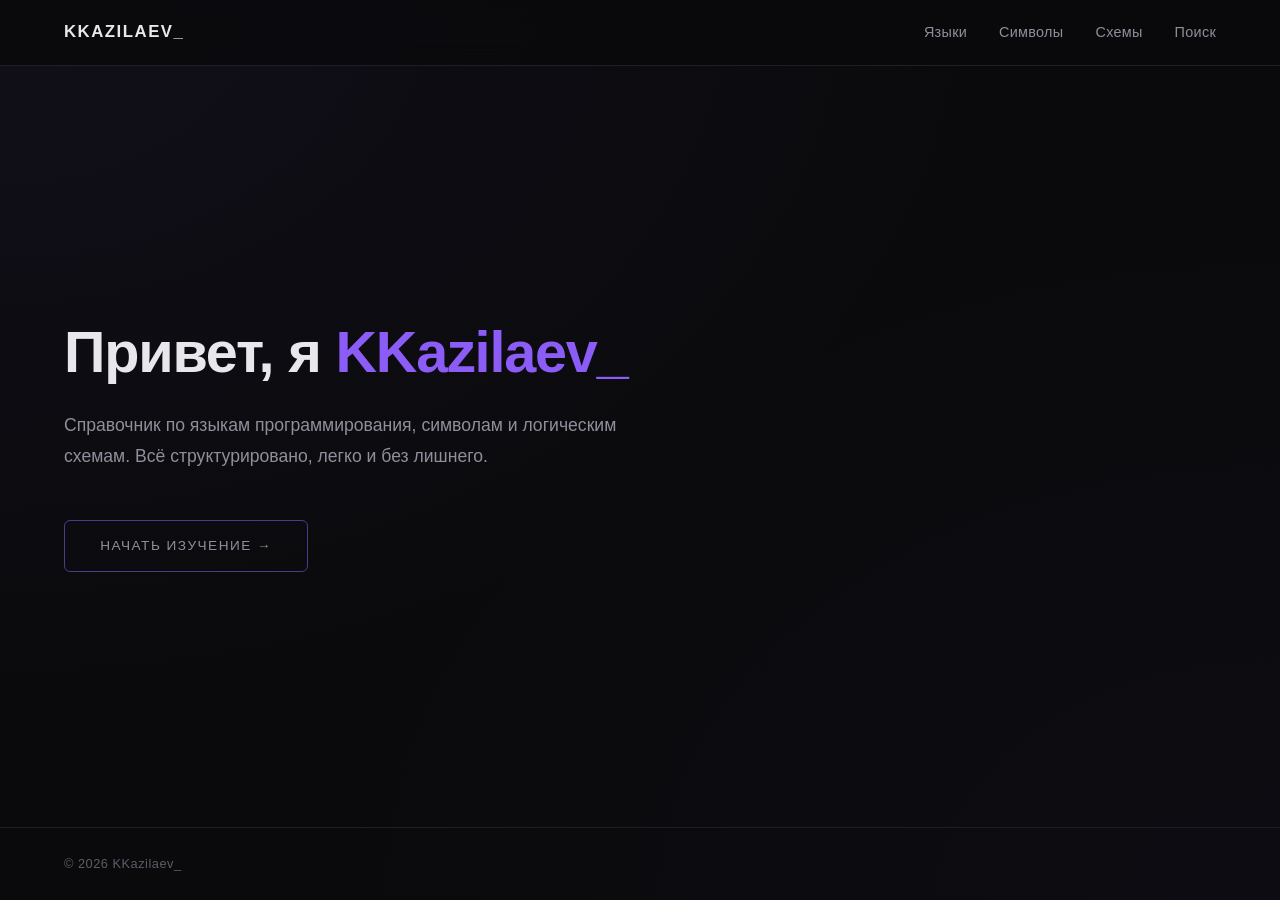
==== home/index.html @ 0dccd9fa "Initial commit: Arsenal project" ====
<!DOCTYPE html>
<html lang="ru">
<head>
    <meta charset="UTF-8">
    <meta name="viewport" content="width=device-width, initial-scale=1.0">
    <title>KKazilaev_ — Справочник</title>
    <link rel="stylesheet" href="../global.css">
</head>
<body>

    <!-- Навигация -->
    <header class="nav">
        <div class="nav__logo">KKazilaev_</div>
        <nav class="nav__menu">
            <a href="../languages/">Языки</a>
            <a href="../symbols/">Символы</a>
            <a href="../schemes/">Схемы</a>
            <a href="../search/">Поиск</a>
        </nav>
    </header>

    <!-- Главный блок -->
    <main class="hero">
        <h1 class="hero__title">Привет, я <span>KKazilaev_</span></h1>
        <p class="hero__subtitle">
            Справочник по языкам программирования, символам и логическим схемам.
            Всё структурировано, легко и без лишнего.
        </p>
        <a href="../languages/" class="hero__btn">Начать изучение →</a>
    </main>

    <!-- Подвал -->
    <footer class="footer">
        <p>© 2026 KKazilaev_</p>
    </footer>

</body>
</html>
---- global.css ----
/* =====================
   Переменные (палитра)
   ===================== */
:root {
    /* Фоны — глубокие, не плоские */
    --bg:          #0a0a0c;
    --bg-soft:     #101014;
    --bg-elev:     #16161c;

    /* Границы */
    --border:      #1e1e26;
    --border-soft: #26262f;

    /* Текст */
    --text:        #e8e8ec;
    --text-dim:    #8f8f9c;
    --text-mute:   #5c5c68;

    /* Фиолетовый — ТОЛЬКО для обводок и мелкого текста */
    --violet:      #8b5cf6;
    --violet-soft: #6d4bd1;
    --violet-dim:  #4c3a8a;

    /* Тонкая подсветка для глубины */
    --glow:        rgba(139, 92, 246, 0.08);

    /* Единый отступ от края — задаёт ритм всему сайту */
    --pad-x:       4rem;
}

/* =====================
   Сброс
   ===================== */
* {
    margin: 0;
    padding: 0;
    box-sizing: border-box;
}

html {
    scroll-behavior: smooth;
}

body {
    font-family: -apple-system, BlinkMacSystemFont, "Segoe UI", Roboto, Arial, sans-serif;
    background: var(--bg);
    background-image:
        radial-gradient(ellipse at top left, rgba(139, 92, 246, 0.06), transparent 55%),
        radial-gradient(ellipse at bottom right, rgba(109, 75, 209, 0.03), transparent 55%);
    background-attachment: fixed;
    color: var(--text);
    line-height: 1.6;
    min-height: 100vh;
    display: flex;
    flex-direction: column;
    -webkit-font-smoothing: antialiased;
    text-rendering: optimizeLegibility;
}

a {
    color: inherit;
    text-decoration: none;
}

/* =====================
   Навигация
   ===================== */
.nav {
    display: flex;
    align-items: center;
    justify-content: space-between;
    padding: 1.2rem var(--pad-x);
    border-bottom: 1px solid var(--border);
    background: rgba(10, 10, 12, 0.85);
    backdrop-filter: blur(12px);
    -webkit-backdrop-filter: blur(12px);
    position: sticky;
    top: 0;
    z-index: 10;
}

.nav__logo {
    font-weight: 600;
    font-size: 1.05rem;
    letter-spacing: 1.5px;
    text-transform: uppercase;
    color: var(--text);
}

.nav__logo span {
    color: var(--violet);
}

.nav__menu {
    display: flex;
    gap: 2rem;
}

.nav__menu a {
    color: var(--text-dim);
    font-size: 0.9rem;
    letter-spacing: 0.3px;
    transition: color 0.25s ease;
    position: relative;
}

.nav__menu a:hover {
    color: var(--text);
}

.nav__menu a::after {
    content: "";
    position: absolute;
    left: 0;
    bottom: -6px;
    width: 0;
    height: 1px;
    background: var(--violet);
    transition: width 0.3s ease;
}

.nav__menu a:hover::after {
    width: 100%;
}

/* =====================
   Главный блок — ВСЁ СЛЕВА
   ===================== */
.hero {
    flex: 1;
    display: flex;
    flex-direction: column;
    justify-content: center;
    align-items: flex-start;
    text-align: left;
    padding: 5rem var(--pad-x);
    max-width: 900px;
}

.hero__title {
    font-size: clamp(2.2rem, 5vw, 3.6rem);
    font-weight: 700;
    letter-spacing: -1.2px;
    line-height: 1.1;
    margin-bottom: 1.6rem;
    color: var(--text);
    max-width: 700px;
}

.hero__title span {
    color: var(--violet);
    font-weight: 700;
}

.hero__subtitle {
    color: var(--text-dim);
    font-size: clamp(1rem, 1.8vw, 1.1rem);
    font-weight: 400;
    max-width: 560px;
    margin-bottom: 3rem;
    line-height: 1.75;
}

/* =====================
   Кнопка — обводка фиолетовая, текст мелкий серый
   ===================== */
.hero__btn {
    display: inline-block;
    padding: 0.9rem 2.2rem;
    background: transparent;
    color: var(--text-dim);
    border: 1px solid var(--violet-dim);
    border-radius: 6px;
    font-size: 0.85rem;
    font-weight: 400;
    letter-spacing: 1.5px;
    text-transform: uppercase;
    transition: all 0.3s ease;
}

.hero__btn:hover {
    border-color: var(--violet);
    color: var(--violet);
    box-shadow: 0 0 0 1px var(--violet-dim), 0 0 24px var(--glow);
}

/* =====================
   Подвал — тоже слева
   ===================== */
.footer {
    padding: 1.6rem var(--pad-x);
    border-top: 1px solid var(--border);
    color: var(--text-mute);
    font-size: 0.8rem;
    letter-spacing: 0.5px;
    text-align: left;
}

/* =====================
   Статусные экраны — ПО ЦЕНТРУ
   ===================== */
.status {
    flex: 1;
    display: flex;
    flex-direction: column;
    justify-content: center;
    align-items: center;
    text-align: center;
    padding: 4rem 2rem;
    min-height: 100vh;
}

/* --- Анимация точек --- */
.loading {
    display: inline-flex;
    align-items: baseline;
    color: var(--text-dim);
    font-size: 0.95rem;
    letter-spacing: 1px;
    text-transform: uppercase;
}

.loading__label {
    color: var(--text-dim);
}

.loading__dots {
    display: inline-block;
    width: 1.4em;
    text-align: left;
    margin-left: 2px;
    color: var(--violet);
}

.loading__dots span {
    opacity: 0;
    animation: dotFade 1.4s infinite;
}

.loading__dots span:nth-child(1) { animation-delay: 0s;   }
.loading__dots span:nth-child(2) { animation-delay: 0.2s; }
.loading__dots span:nth-child(3) { animation-delay: 0.4s; }

@keyframes dotFade {
    0%, 20%   { opacity: 0; }
    40%, 60%  { opacity: 1; }
    80%, 100% { opacity: 0; }
}

/* --- Ошибка (когда через 3 сек не ушли) --- */
.status__title {
    font-size: clamp(1.6rem, 4vw, 2.2rem);
    font-weight: 600;
    color: var(--text);
    margin-bottom: 1rem;
    letter-spacing: -0.6px;
}

.status__text {
    color: var(--text-dim);
    font-size: 0.98rem;
    max-width: 480px;
    margin: 0 auto 2.2rem auto;   /* ← auto по бокам = центр */
    line-height: 1.75;
    text-align: center;           /* ← на всякий случай */
}

.status__btn {
    padding: 0.85rem 2rem;
    background: transparent;
    color: var(--text-dim);
    border: 1px solid var(--violet-dim);
    border-radius: 6px;
    font-size: 0.8rem;
    font-family: inherit;
    letter-spacing: 1.5px;
    text-transform: uppercase;
    cursor: pointer;
    transition: all 0.3s ease;
}

.status__btn:hover {
    border-color: var(--violet);
    color: var(--violet);
    box-shadow: 0 0 0 1px var(--violet-dim), 0 0 24px var(--glow);
}

/* =====================
   Адаптив
   ===================== */
@media (max-width: 900px) {
    :root {
        --pad-x: 2.5rem;
    }
}

@media (max-width: 600px) {
    :root {
        --pad-x: 1.4rem;
    }

    .nav {
        padding: 1rem var(--pad-x);
        flex-direction: column;
        align-items: flex-start;
        gap: 0.9rem;
    }

    .nav__menu {
        gap: 1.4rem;
        font-size: 0.85rem;
        flex-wrap: wrap;
    }

    .hero {
        padding: 3rem var(--pad-x);
    }

    .hero__title {
        letter-spacing: -0.6px;
    }
}

/* =====================
   Страницы (Языки, Символы, Схемы, Поиск)
   ===================== */
.page {
    flex: 1;
    padding: 4rem var(--pad-x);
    max-width: 1000px;
}

.page__title {
    font-size: clamp(1.8rem, 4vw, 2.6rem);
    font-weight: 700;
    letter-spacing: -0.8px;
    margin-bottom: 0.8rem;
    color: var(--text);
}

.page__meta {
    color: var(--text-mute);
    font-size: 0.85rem;
    letter-spacing: 0.5px;
    text-transform: uppercase;
    margin-bottom: 1.2rem;
}

.page__subtitle {
    color: var(--text-dim);
    font-size: 1rem;
    max-width: 620px;
    margin-bottom: 3rem;
    line-height: 1.75;
}

/* --- Карточки языков --- */
.cards {
    display: grid;
    grid-template-columns: repeat(auto-fill, minmax(280px, 1fr));
    gap: 1.2rem;
}

.card {
    display: block;
    padding: 1.6rem;
    background: var(--bg-soft);
    border: 1px solid var(--border);
    border-radius: 10px;
    transition: border-color 0.25s ease, transform 0.2s ease;
}

.card:hover {
    border-color: var(--violet-dim);
    transform: translateY(-2px);
}

.card__head {
    display: flex;
    justify-content: space-between;
    align-items: baseline;
    margin-bottom: 0.6rem;
}

.card__title {
    font-size: 1.2rem;
    font-weight: 600;
    color: var(--text);
}

.card__year {
    font-size: 0.75rem;
    color: var(--text-mute);
    letter-spacing: 1px;
}

.card__desc {
    color: var(--text-dim);
    font-size: 0.92rem;
    margin-bottom: 1.2rem;
    line-height: 1.6;
}

.card__tags {
    display: flex;
    flex-wrap: wrap;
    gap: 0.4rem;
}

.tag {
    font-size: 0.7rem;
    color: var(--violet);
    border: 1px solid var(--violet-dim);
    border-radius: 4px;
    padding: 0.2rem 0.6rem;
    letter-spacing: 0.5px;
    text-transform: uppercase;
}

/* --- Секции языка --- */
.section {
    margin-bottom: 2.5rem;
}

.section__title {
    font-size: 1rem;
    font-weight: 600;
    color: var(--text);
    letter-spacing: 0.5px;
    text-transform: uppercase;
    margin-bottom: 1rem;
    padding-bottom: 0.6rem;
    border-bottom: 1px solid var(--border);
}

.table {
    display: flex;
    flex-direction: column;
}

.row {
    display: grid;
    grid-template-columns: 220px 1fr;
    gap: 1.5rem;
    padding: 0.8rem 0;
    border-bottom: 1px solid var(--border);
    align-items: baseline;
}

.row:last-child {
    border-bottom: none;
}

.row__code {
    font-family: "SF Mono", Consolas, "Courier New", monospace;
    font-size: 0.9rem;
    color: var(--violet);
    background: var(--bg-elev);
    padding: 0.25rem 0.6rem;
    border-radius: 4px;
    display: inline-block;
    width: fit-content;
}

.row__desc {
    color: var(--text-dim);
    font-size: 0.92rem;
}

/* --- Прочее --- */
.back {
    display: inline-block;
    color: var(--text-mute);
    font-size: 0.85rem;
    margin-bottom: 2rem;
    letter-spacing: 0.5px;
    transition: color 0.2s ease;
}

.back:hover {
    color: var(--violet);
}

.empty {
    color: var(--text-mute);
    font-size: 0.95rem;
}

.loading-inline {
    color: var(--text-dim);
    font-size: 0.95rem;
}

/* --- Адаптив для страниц --- */
@media (max-width: 600px) {
    .row {
        grid-template-columns: 1fr;
        gap: 0.4rem;
    }
}

/* =====================
   Раскрывающиеся строки команд (details)
   ===================== */
.row {
    border-bottom: 1px solid var(--border);
    display: block;
    width: 100%;
}

.row:last-child {
    border-bottom: none;
}

/* Заголовок строки — всегда виден */
.row__summary {
    display: flex;
    align-items: baseline;
    gap: 1.5rem;
    padding: 0.85rem 0;
    cursor: pointer;
    list-style: none;
    width: 100%;
}

/* Убираем стандартный треугольник */
.row__summary::-webkit-details-marker { display: none; }
.row__summary::marker { content: ""; }

.row__summary:hover {
    background: rgba(139, 92, 246, 0.04);
}

/* Код команды */
.row__code {
    font-family: "SF Mono", Consolas, "Courier New", monospace;
    font-size: 0.88rem;
    color: var(--violet);
    background: var(--bg-elev);
    padding: 0.25rem 0.6rem;
    border-radius: 4px;
    flex: 0 0 260px;          /* фиксированная ширина, не растягивается */
    max-width: 260px;
    word-break: break-word;
}

/* Краткое описание */
.row__desc {
    color: var(--text-dim);
    font-size: 0.92rem;
    flex: 1 1 auto;           /* занимает оставшееся место */
    min-width: 0;             /* без этого flex-элемент не сжимается */
    word-break: normal;
    overflow-wrap: break-word;
}

/* Подробное объяснение — ВСЕГДА снизу, во всю ширину */
.row__detail {
    display: block;
    width: 100%;
    padding: 0 0 1.2rem 0;
    color: var(--text-mute);
    font-size: 0.88rem;
    line-height: 1.7;
    max-width: 780px;
    word-break: normal;
    overflow-wrap: break-word;
}

/* Когда раскрыто */
.row[open] .row__summary {
    background: rgba(139, 92, 246, 0.05);
}

.row[open] .row__desc {
    color: var(--text);
}

/* Адаптив */
@media (max-width: 600px) {
    .row__summary {
        flex-direction: column;
        align-items: flex-start;
        gap: 0.4rem;
    }

    .row__code {
        flex: 0 0 auto;
        max-width: 100%;
    }

    .row__detail {
        padding-left: 0;
    }
}

/* =====================
   Поиск
   ===================== */
.terms-search {
    margin-bottom: 2.5rem;
    max-width: 480px;
}

.terms-search input {
    width: 100%;
    padding: 0.85rem 1.1rem;
    background: var(--bg-elev);            /* ← светлее, чем bg-soft */
    border: 1px solid var(--border-soft);  /* ← граница заметнее */
    border-radius: 8px;
    color: var(--text);
    font-size: 0.95rem;
    font-family: inherit;
    outline: none;
    transition: border-color 0.25s ease, box-shadow 0.25s ease, background 0.25s ease;
    -webkit-appearance: none;
    appearance: none;
}

.terms-search input:hover {
    border-color: var(--violet-dim);
}

.terms-search input:focus {
    background: var(--bg-soft);
    border-color: var(--violet);
    box-shadow: 0 0 0 3px rgba(139, 92, 246, 0.12);
}

.terms-search input::placeholder {
    color: var(--text-mute);
    opacity: 1;
}

.terms-search input:-webkit-autofill,
.terms-search input:-webkit-autofill:hover,
.terms-search input:-webkit-autofill:focus {
    -webkit-text-fill-color: var(--text);
    -webkit-box-shadow: 0 0 0 1000px var(--bg-elev) inset;
    transition: background-color 5000s ease-in-out 0s;
    caret-color: var(--text);
}
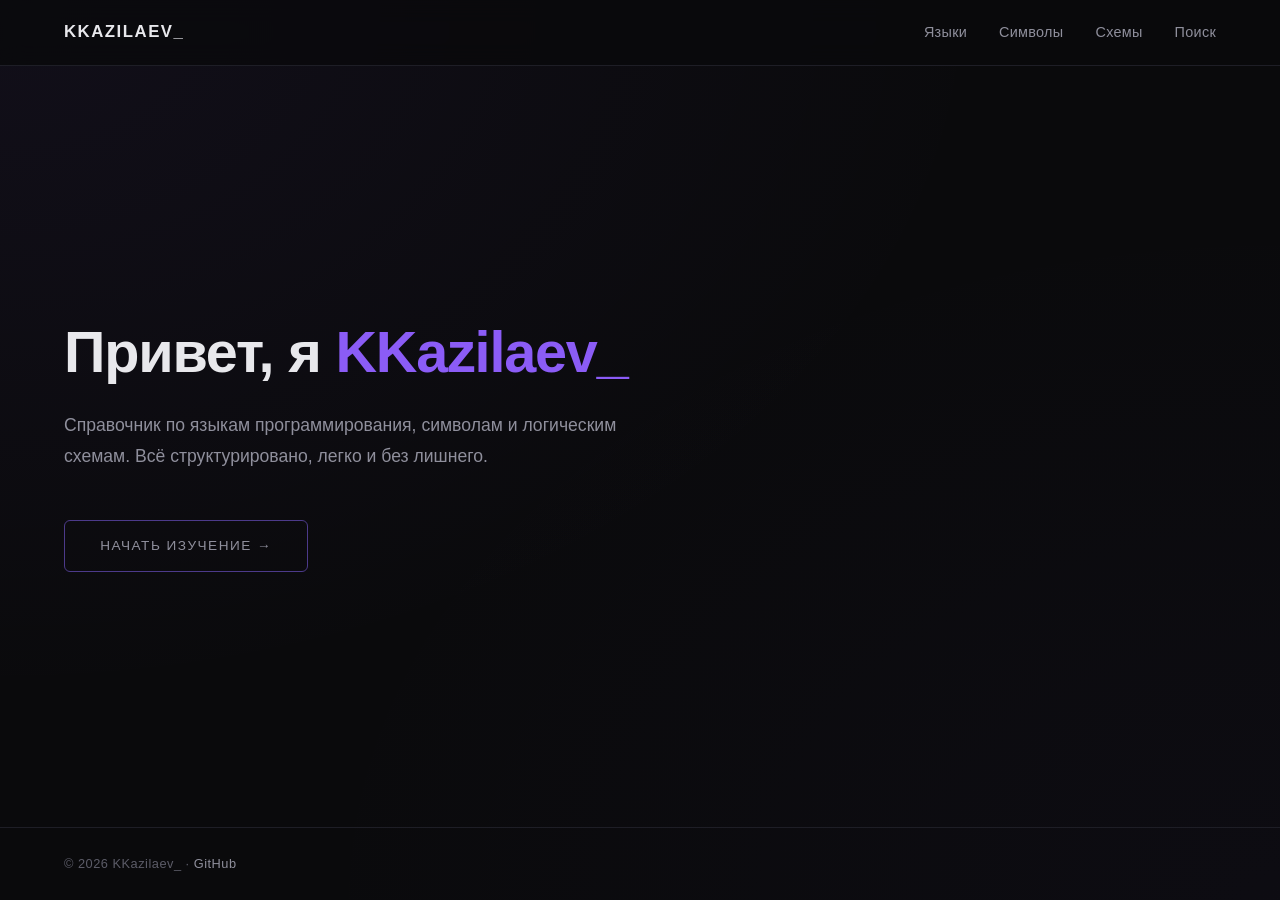
==== commit 96f02cef: "Add logo link and GitHub footer link" ====
--- a/home/index.html
+++ b/home/index.html
@@ -10,7 +10,7 @@
 
     <!-- Навигация -->
     <header class="nav">
-        <div class="nav__logo">KKazilaev_</div>
+        <div href="./" class="nav__logo">KKazilaev_</div>
         <nav class="nav__menu">
             <a href="../languages/">Языки</a>
             <a href="../symbols/">Символы</a>
@@ -31,7 +31,7 @@
 
     <!-- Подвал -->
     <footer class="footer">
-        <p>© 2026 KKazilaev_</p>
+    <p>© 2026 KKazilaev_ · <a href="https://github.com/kkazilaev/pomoshkkazilaev" target="_blank" rel="noopener">GitHub</a></p>
     </footer>
 
 </body>
--- a/global.css
+++ b/global.css
@@ -639,4 +639,18 @@
     -webkit-box-shadow: 0 0 0 1000px var(--bg-elev) inset;
     transition: background-color 5000s ease-in-out 0s;
     caret-color: var(--text);
+}
+
+/* =====================
+   Ссылка в подвале
+   ===================== */
+.footer a {
+    color: var(--text-dim);
+    border-bottom: 1px solid transparent;
+    transition: color 0.25s ease, border-color 0.25s ease;
+}
+
+.footer a:hover {
+    color: var(--violet);
+    border-bottom-color: var(--violet-dim);
 }
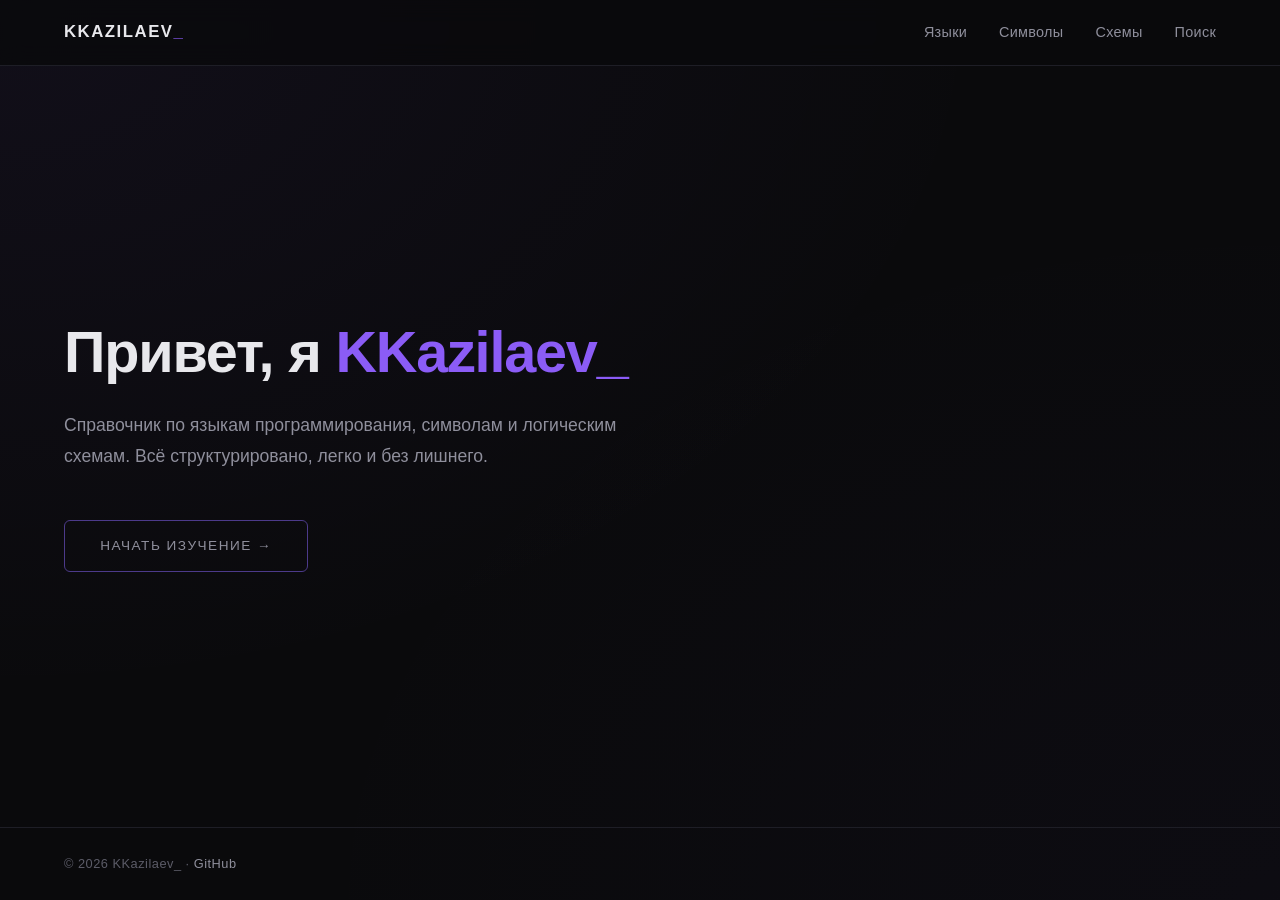
==== commit 50fca346: "Незначительные правки в интерфейсе" ====
--- a/home/index.html
+++ b/home/index.html
@@ -10,7 +10,7 @@
 
     <!-- Навигация -->
     <header class="nav">
-        <div href="./" class="nav__logo">KKazilaev_</div>
+        <a href="./" class="nav__logo">KKazilaev<span>_</span></a>
         <nav class="nav__menu">
             <a href="../languages/">Языки</a>
             <a href="../symbols/">Символы</a>
--- a/global.css
+++ b/global.css
@@ -120,6 +120,15 @@
 }
 
 .nav__menu a:hover::after {
+    width: 100%;
+}
+
+/* Активный пункт меню — та страница, где мы сейчас */
+.nav__menu a.is-active {
+    color: var(--text);
+}
+
+.nav__menu a.is-active::after {
     width: 100%;
 }
 
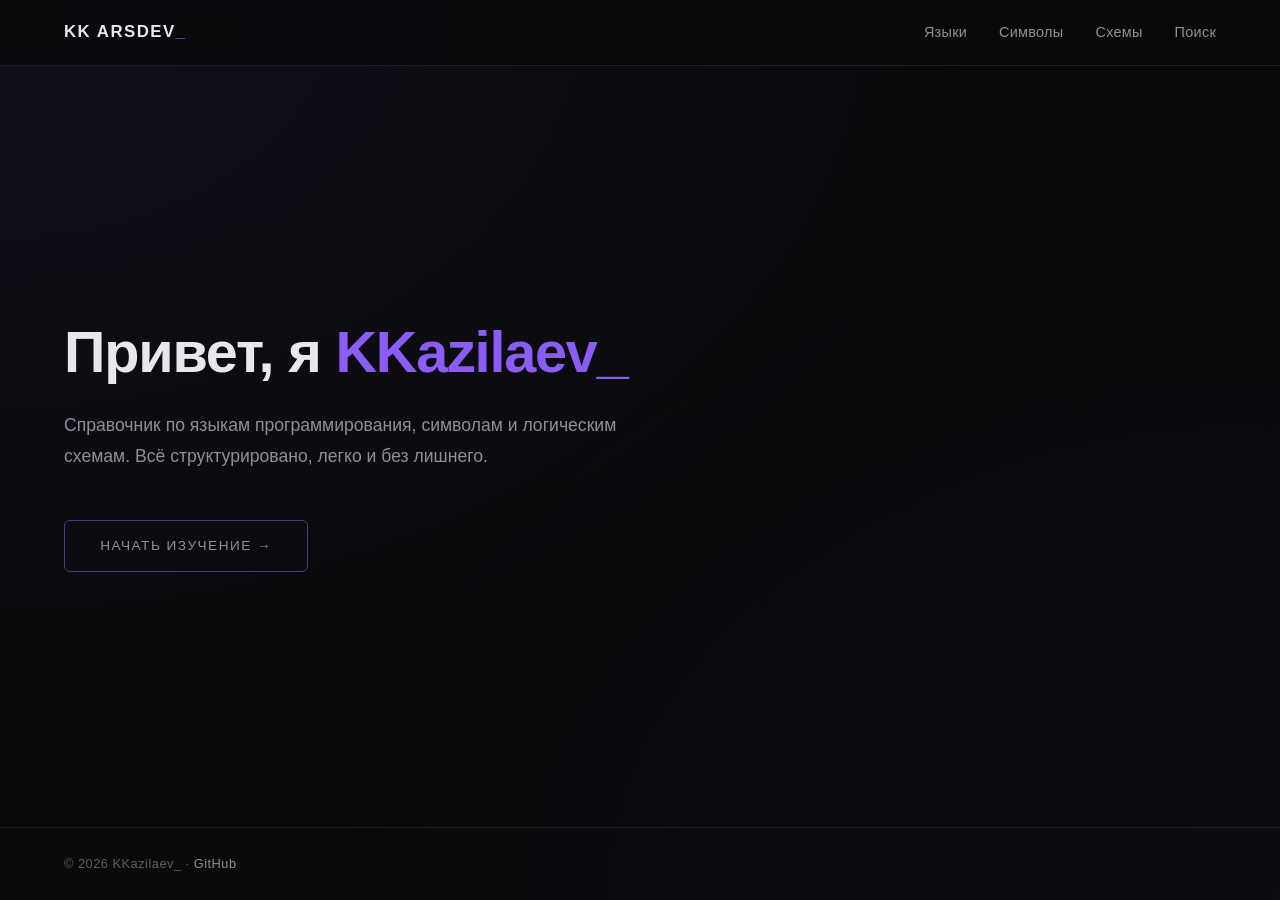
==== commit 6957b318: "Ребрендинг" ====
--- a/home/index.html
+++ b/home/index.html
@@ -3,14 +3,14 @@
 <head>
     <meta charset="UTF-8">
     <meta name="viewport" content="width=device-width, initial-scale=1.0">
-    <title>KKazilaev_ — Справочник</title>
+    <title>KK ArsDev — Справочник</title>
     <link rel="stylesheet" href="../global.css">
 </head>
 <body>
 
     <!-- Навигация -->
     <header class="nav">
-        <a href="./" class="nav__logo">KKazilaev<span>_</span></a>
+        <a href="./" class="nav__logo">KK ArsDev<span>_</span></a>
         <nav class="nav__menu">
             <a href="../languages/">Языки</a>
             <a href="../symbols/">Символы</a>
--- a/global.css
+++ b/global.css
@@ -662,4 +662,94 @@
 .footer a:hover {
     color: var(--violet);
     border-bottom-color: var(--violet-dim);
+}
+
+/* =====================
+   Многострочный код в схемах
+   ===================== */
+.row__code {
+    white-space: pre-wrap;      /* сохраняет переносы */
+    font-size: 0.82rem;
+    line-height: 1.5;
+}
+
+.row__summary {
+    align-items: flex-start;    /* выравнивание по верху */
+}
+
+/* В раскрытом виде — код крупнее */
+.row[open] .row__code {
+    font-size: 0.85rem;
+}
+
+/* =====================
+   Глобальный поиск
+   ===================== */
+.search-status {
+    color: var(--text-mute);
+    font-size: 0.85rem;
+    letter-spacing: 0.5px;
+    margin-bottom: 2rem;
+    min-height: 1.2rem;
+}
+
+.search-row {
+    display: block;
+    border-bottom: 1px solid var(--border);
+    padding: 0.85rem 0;
+    text-decoration: none;
+    color: inherit;
+    transition: background 0.2s ease;
+}
+
+.search-row:hover {
+    background: rgba(139, 92, 246, 0.05);
+}
+
+.search-row .row__summary {
+    display: flex;
+    align-items: baseline;
+    gap: 1.5rem;
+    padding: 0;
+    cursor: pointer;
+}
+
+.search-row .row__detail {
+    padding: 0.3rem 0 0 0;
+    margin-left: 0;
+    color: var(--text-mute);
+    font-size: 0.78rem;
+}
+
+.search-row small {
+    letter-spacing: 0.5px;
+    text-transform: uppercase;
+}
+
+/* Убираем маркер details, потому что это ссылка */
+.search-row .row__summary::marker {
+    content: "";
+}
+
+/* =====================
+   Подсветка объекта после перехода из поиска
+   ===================== */
+.row__code.is-highlighted {
+    background: var(--violet) !important;
+    color: #fff !important;
+    box-shadow: 0 0 0 4px rgba(139, 92, 246, 0.25);
+    transition: background 0.3s ease, color 0.3s ease, box-shadow 0.3s ease;
+    animation: pulseHighlight 2.5s ease;
+}
+
+@keyframes pulseHighlight {
+    0%   { box-shadow: 0 0 0 0 rgba(139, 92, 246, 0.7); }
+    50%  { box-shadow: 0 0 0 8px rgba(139, 92, 246, 0.2); }
+    100% { box-shadow: 0 0 0 4px rgba(139, 92, 246, 0.25); }
+}
+
+/* Если объект внутри раскрытого details — лёгкая подсветка всей строки */
+details.row[open] .row__code.is-highlighted {
+    background: var(--violet) !important;
+    color: #fff !important;
 }
